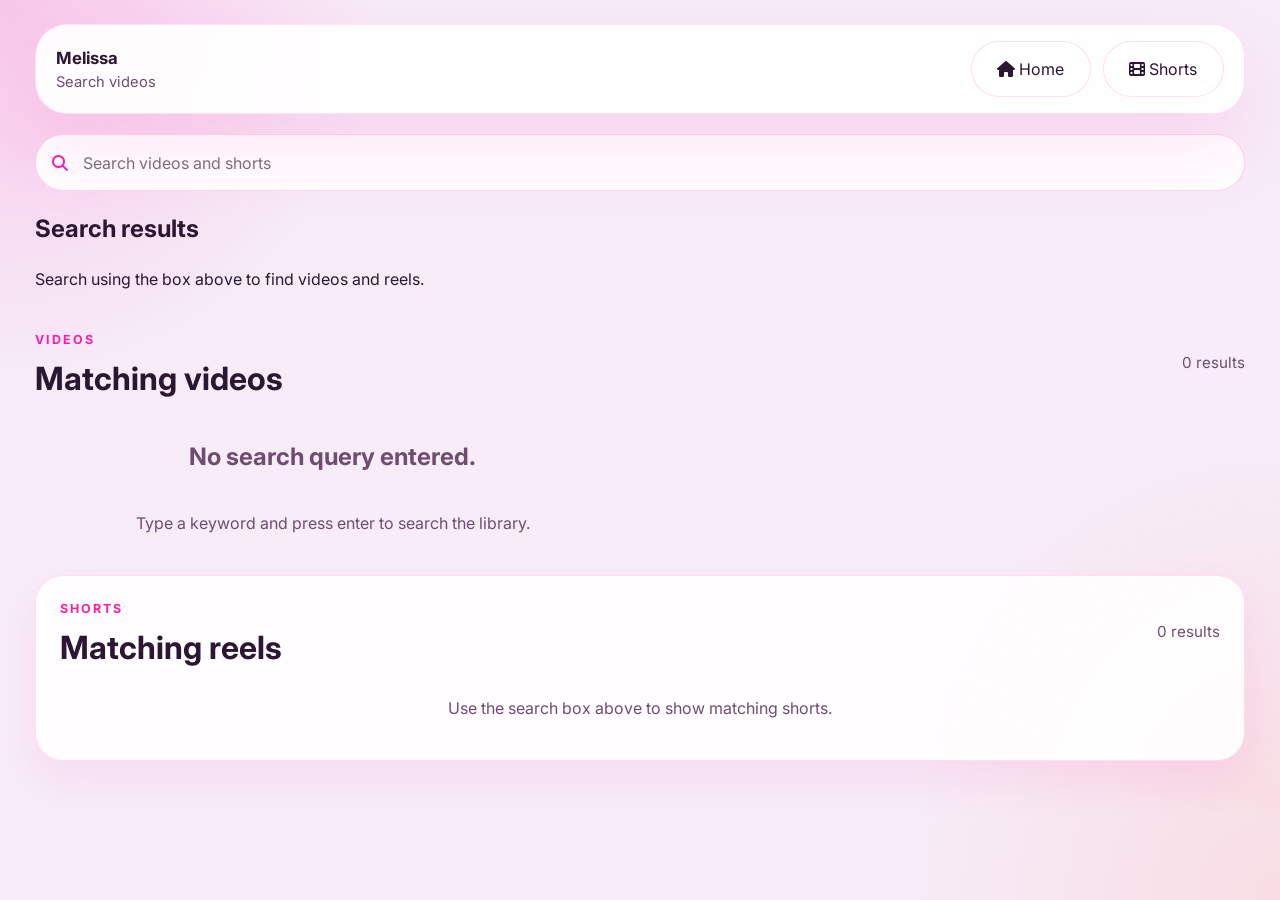
==== search.html @ fc81102a "Initial commit" ====
<!DOCTYPE html>
<html lang="en">
<head>
  <meta charset="UTF-8" />
  <meta name="viewport" content="width=device-width, initial-scale=1.0" />
  <title>Search | Melissa</title>
  <link rel="preconnect" href="https://fonts.googleapis.com" />
  <link rel="preconnect" href="https://fonts.gstatic.com" crossorigin />
  <link href="https://fonts.googleapis.com/css2?family=Inter:wght@400;500;600;700;800&display=swap" rel="stylesheet" />
  <link rel="stylesheet" href="https://cdnjs.cloudflare.com/ajax/libs/font-awesome/6.5.1/css/all.min.css" integrity="sha512-d0g7+I1B5m/0q2ey3V55PsCTR6vM98xtA6+tZ7xYqJt+JUzltqRgItmKXbNUu32dGLvYkBg85V6u0UoYqLJqmg==" crossorigin="anonymous" referrerpolicy="no-referrer" />
  <link rel="stylesheet" href="styles.css" />
</head>
<body>
  <div class="page-shell">
    <header class="top-bar">
      <div class="brand">
        <button class="menu-toggle" aria-label="Open menu"><i class="fas fa-bars"></i></button>
        <div>
          <p class="brand-label">Melissa</p>
          <span class="brand-tag">Search videos</span>
        </div>
      </div>
      <div class="top-actions">
        <a class="btn secondary" href="index.html"><i class="fas fa-home"></i> Home</a>
        <a class="btn secondary" href="shorts.html"><i class="fas fa-film"></i> Shorts</a>
      </div>
    </header>

    <form class="search-box" action="search.html" method="get">
      <button type="submit" aria-label="Search"><i class="fas fa-search"></i></button>
      <input id="searchInput" name="search" type="search" placeholder="Search videos and shorts" aria-label="Search videos" />
    </form>

    <main class="main-content search-page">
      <section class="search-heading">
        <h1>Search results</h1>
        <p id="searchMessage">Search for videos, creator names, or categories.</p>
      </section>

      <section class="video-grid-section">
        <div class="section-header">
          <div>
            <p class="section-eyebrow">Videos</p>
            <h2>Matching videos</h2>
          </div>
          <span class="result-count" id="videoCount"></span>
        </div>
        <div class="video-grid" id="searchVideoGrid"></div>
      </section>

      <section class="shorts-section">
        <div class="section-header">
          <div>
            <p class="section-eyebrow">Shorts</p>
            <h2>Matching reels</h2>
          </div>
          <span class="result-count" id="shortsCount"></span>
        </div>
        <div class="shorts-grid" id="searchShortsGrid"></div>
      </section>
    </main>
    <nav class="bottom-nav">
      <a class="nav-link" href="index.html">
        <i class="fas fa-home"></i>
        <span>Home</span>
      </a>
      <a class="nav-link" href="shorts.html">
        <i class="fas fa-film"></i>
        <span>Shorts</span>
      </a>
    </nav>
  </div>

  <script src="videos.js"></script>
  <script src="search.js"></script>
  <script src="metadata.js"></script>
</body>
</html>
---- styles.css ----
:root {
  --bg: #f7ecf8;
  --surface: #ffffff;
  --surface-muted: #fff0f9;
  --text: #2b1732;
  --text-muted: #6e4d70;
  --pink: #ff1da8;
  --pink-soft: #ff8ccb;
  --coral: #ff8b76;
  --border: rgba(242, 166, 213, 0.4);
  --shadow: 0 34px 80px rgba(255, 29, 168, 0.12);
}

* {
  box-sizing: border-box;
}

html, body {
  margin: 0;
  min-height: 100%;
  font-family: 'Inter', sans-serif;
  background: radial-gradient(circle at top left, rgba(255,29,168,0.18), transparent 25%),
              radial-gradient(circle at bottom right, rgba(255,139,118,0.16), transparent 24%),
              var(--bg);
  color: var(--text);
}

body {
  line-height: 1.5;
}

a {
  color: inherit;
  text-decoration: none;
}

button, input {
  font: inherit;
}

.page-shell {
  width: min(1250px, 100%);
  margin: 0 auto;
  padding: 1.5rem 1.25rem 3rem;
}

.top-bar {
  display: flex;
  align-items: center;
  justify-content: space-between;
  gap: 1rem;
  padding: 1rem 1.25rem;
  background: rgba(255, 255, 255, 0.92);
  border: 1px solid rgba(255, 165, 209, 0.32);
  border-radius: 32px;
  backdrop-filter: blur(14px);
  box-shadow: var(--shadow);
  position: sticky;
  top: 0;
  z-index: 20;
}

.brand {
  display: flex;
  align-items: center;
  gap: 0.85rem;
}

.brand-badge {
  width: 44px;
  height: 44px;
  border-radius: 14px;
  display: grid;
  place-items: center;
  background: linear-gradient(135deg, var(--pink), var(--coral));
  color: white;
  font-weight: 800;
  box-shadow: 0 16px 32px rgba(255,29,168,0.18);
}

.brand-label {
  margin: 0;
  font-size: 1.05rem;
  font-weight: 700;
}

.brand-tag {
  display: block;
  color: var(--text-muted);
  font-size: 0.92rem;
}

.menu-toggle {
  display: none;
  border: none;
  background: transparent;
  color: var(--text);
  font-size: 1.15rem;
  cursor: pointer;
}

.search-box {
  width: 100%;
  display: flex;
  align-items: center;
  gap: 0.85rem;
  padding: 0.9rem 1rem;
  border-radius: 999px;
  background: #fff;
  border: 1px solid rgba(255, 29, 168, 0.18);
  box-shadow: inset 0 0 0 1px rgba(255, 255, 255, 0.5);
  margin-top: 1.25rem;
}

.search-box button {
  border: none;
  background: transparent;
  color: var(--pink);
  display: grid;
  place-items: center;
  cursor: pointer;
  padding: 0;
  min-width: 0;
}

.search-box i {
  pointer-events: none;
}

.search-box input {
  width: 100%;
  border: 0;
  outline: none;
  color: var(--text);
  background: transparent;
}

.top-actions {
  display: flex;
  align-items: center;
  gap: 0.75rem;
}

.icon-btn, .profile-btn {
  border: none;
  background: white;
  color: var(--text);
  width: 44px;
  height: 44px;
  border-radius: 16px;
  display: grid;
  place-items: center;
  box-shadow: 0 12px 24px rgba(255, 29, 168, 0.12);
  cursor: pointer;
}

.profile-btn span {
  font-weight: 700;
  color: var(--pink);
}

.layout-grid {
  display: grid;
  grid-template-columns: 240px minmax(0, 1fr) 280px;
  gap: 1.5rem;
  margin-top: 1.75rem;
}

.sidebar {
  display: grid;
  gap: 1.5rem;
  background: rgba(255, 255, 255, 0.9);
  border: 1px solid rgba(255, 139, 118, 0.15);
  border-radius: 28px;
  padding: 1.25rem;
  position: sticky;
  top: 5rem;
  height: fit-content;
}

.sidebar-heading {
  margin: 0 0 0.9rem;
  text-transform: uppercase;
  letter-spacing: 0.15em;
  font-size: 0.78rem;
  color: var(--text-muted);
}

.nav-link {
  display: flex;
  align-items: center;
  gap: 0.85rem;
  padding: 0.95rem 1rem;
  border-radius: 18px;
  color: var(--text);
  font-weight: 500;
  transition: background 180ms ease, color 180ms ease;
}

.nav-link:hover,
.nav-link.active {
  background: rgba(255, 29, 168, 0.1);
  color: var(--pink);
}

.main-content {
  display: grid;
  gap: 1.5rem;
}

.hero-card {
  display: grid;
  grid-template-columns: minmax(0, 1fr) 320px;
  gap: 1.5rem;
  background: linear-gradient(180deg, rgba(255,255,255,0.95), rgba(255, 216, 236, 0.9));
  border-radius: 32px;
  border: 1px solid rgba(255, 29, 168, 0.16);
  padding: 2rem;
  box-shadow: var(--shadow);
}

.hero-copy .eyebrow,
.section-eyebrow {
  margin: 0 0 0.75rem;
  color: var(--pink);
  text-transform: uppercase;
  letter-spacing: 0.16em;
  font-size: 0.78rem;
  font-weight: 700;
}

.hero-copy h1,
.section-header h2 {
  margin: 0;
  font-size: clamp(2rem, 2.5vw, 3rem);
  line-height: 1.05;
}

.hero-copy p {
  max-width: 42rem;
  color: var(--text-muted);
  margin-top: 1rem;
  font-size: 1rem;
}

.hero-actions {
  margin-top: 1.75rem;
  display: flex;
  flex-wrap: wrap;
  gap: 0.85rem;
}

.btn {
  border: none;
  border-radius: 999px;
  padding: 0.95rem 1.6rem;
  cursor: pointer;
  transition: transform 180ms ease, box-shadow 180ms ease;
}

.btn:hover {
  transform: translateY(-1px);
}

.btn.primary {
  background: var(--pink);
  color: white;
  box-shadow: 0 18px 36px rgba(255, 29, 168, 0.22);
}

.btn.secondary {
  background: white;
  color: var(--text);
  border: 1px solid rgba(255, 29, 168, 0.15);
}

.hero-preview {
  display: grid;
  gap: 1rem;
  align-content: center;
}

.hero-thumb {
  position: relative;
  min-height: 260px;
  border-radius: 28px;
  background: linear-gradient(135deg, #ff8cbd 0%, #ff72a1 100%);
  overflow: hidden;
  box-shadow: inset 0 0 0 1px rgba(255,255,255,0.2);
}

.hero-thumb::after {
  content: '';
  position: absolute;
  inset: 0;
  background: radial-gradient(circle at 20% 20%, rgba(255,255,255,0.35), transparent 26%),
              radial-gradient(circle at 80% 70%, rgba(255,255,255,0.2), transparent 18%);
}

.play-icon {
  position: absolute;
  left: 50%;
  top: 50%;
  transform: translate(-50%, -50%);
  width: 72px;
  height: 72px;
  border-radius: 50%;
  background: rgba(255,255,255,0.25);
  display: grid;
  place-items: center;
  color: white;
  font-size: 1.5rem;
}

.duration {
  position: absolute;
  right: 1rem;
  bottom: 1rem;
  background: rgba(0,0,0,0.28);
  color: white;
  padding: 0.55rem 0.85rem;
  border-radius: 999px;
  font-size: 0.95rem;
}

.hero-meta h2 {
  margin: 0;
  font-size: 1.25rem;
}

.hero-meta p {
  color: var(--text-muted);
  margin-top: 0.85rem;
}

.chips-section {
  display: flex;
  flex-wrap: wrap;
  gap: 0.85rem;
  padding: 0.75rem 0;
}

.chip {
  border: 1px solid transparent;
  border-radius: 999px;
  background: rgba(255, 255, 255, 0.9);
  padding: 0.75rem 1.15rem;
  color: var(--text);
  font-weight: 600;
  cursor: pointer;
  transition: background 180ms ease, border-color 180ms ease;
}

.chip:hover,
.chip.active {
  background: linear-gradient(135deg, rgba(255,29,168,0.15), rgba(255,139,118,0.16));
  border-color: rgba(255, 29, 168, 0.2);
  color: var(--pink);
}

.section-header {
  display: flex;
  align-items: center;
  justify-content: space-between;
  gap: 1rem;
}

.section-header h2 {
  margin: 0.25rem 0 0;
}

.result-count {
  color: var(--text-muted);
  font-size: 0.95rem;
}

.video-grid {
  display: grid;
  grid-template-columns: repeat(2, minmax(0, 1fr));
  gap: 1.25rem;
  margin-top: 1.5rem;
}

.video-card {
  background: white;
  border-radius: 26px;
  overflow: hidden;
  border: 1px solid rgba(255, 29, 168, 0.1);
  box-shadow: 0 20px 42px rgba(255, 29, 168, 0.08);
}

.video-card:hover {
  transform: translateY(-2px);
  transition: transform 180ms ease;
}

.video-thumb {
  position: relative;
  aspect-ratio: 16 / 9;
  background: linear-gradient(135deg, #ff8cbd 0%, #ff5c91 100%);
  display: grid;
  place-items: center;
  color: white;
  font-size: 0.95rem;
  overflow: hidden;
}

.video-thumb video,
.video-thumb img.video-thumb-image,
.short-thumb-preview {
  position: absolute;
  inset: 0;
  width: 100%;
  height: 100%;
  object-fit: cover;
  display: block;
}

.video-thumb::after {
  content: '';
  position: absolute;
  inset: 0;
  background: radial-gradient(circle at 15% 15%, rgba(255,255,255,0.25), transparent 20%),
              radial-gradient(circle at 80% 30%, rgba(255,255,255,0.12), transparent 16%);
}

.video-thumb span {
  position: absolute;
  right: 0.9rem;
  bottom: 0.8rem;
  background: rgba(0,0,0,0.3);
  padding: 0.4rem 0.7rem;
  border-radius: 999px;
  font-size: 0.82rem;
  z-index: 1;
}

.video-card-content {
  padding: 1.15rem 1rem 1.1rem;
}

.video-title {
  margin: 0 0 0.85rem;
  font-size: 1.05rem;
  line-height: 1.4;
}

.video-meta {
  display: flex;
  align-items: center;
  justify-content: space-between;
  flex-wrap: wrap;
  gap: 0.5rem;
  color: var(--text-muted);
  font-size: 0.95rem;
}

.video-meta span {
  display: inline-flex;
  align-items: center;
  gap: 0.4rem;
}

.side-panel {
  display: grid;
  gap: 1.2rem;
}

.panel-card {
  background: white;
  padding: 1.35rem;
  border-radius: 28px;
  box-shadow: 0 26px 48px rgba(255, 29, 168, 0.1);
  border: 1px solid rgba(255, 29, 168, 0.08);
}

.panel-card.panel-accent {
  background: linear-gradient(180deg, #fff0f6, #ffe9f5);
}

.panel-card h3 {
  margin: 0 0 0.65rem;
}

.panel-card p {
  margin: 0 1rem 1rem 0;
  color: var(--text-muted);
}

.mini-list {
  list-style: none;
  padding: 0;
  margin: 0;
  display: grid;
  gap: 0.8rem;
}

.mini-list li {
  display: flex;
  align-items: center;
  gap: 0.9rem;
  padding: 0.85rem 0.9rem;
  border-radius: 18px;
  background: rgba(255, 255, 255, 0.92);
  border: 1px solid rgba(255, 29, 168, 0.08);
}

.mini-list span {
  width: 2rem;
  height: 2rem;
  display: grid;
  place-items: center;
  border-radius: 12px;
  background: rgba(255, 29, 168, 0.1);
  color: var(--pink);
  font-weight: 700;
}

.filter-list {
  display: flex;
  flex-wrap: wrap;
  gap: 0.75rem;
}

.filter-list button {
  border: none;
  border-radius: 999px;
  padding: 0.8rem 1rem;
  background: white;
  color: var(--text);
  font-weight: 600;
  cursor: pointer;
  box-shadow: 0 12px 24px rgba(255, 29, 168, 0.08);
}

.filter-list button:hover {
  background: rgba(255, 29, 168, 0.1);
  color: var(--pink);
}

.filter-list button.active {
  background: var(--pink);
  color: white;
  box-shadow: 0 16px 36px rgba(255, 29, 168, 0.18);
}

@media (max-width: 1080px) {
  .layout-grid {
    grid-template-columns: 1fr;
  }
  .sidebar {
    position: relative;
    top: 0;
  }
}

@media (max-width: 860px) {
  .hero-card {
    grid-template-columns: 1fr;
  }
  .video-grid {
    grid-template-columns: 1fr;
  }
}

@media (max-width: 720px) {
  .page-shell {
    padding: 1rem;
  }
  .top-bar {
    flex-wrap: wrap;
  }
  .menu-toggle {
    display: inline-flex;
  }
  .sidebar {
    display: none;
  }
}

.shorts-page {
  background: radial-gradient(circle at top left, rgba(255,29,168,0.18), transparent 25%),
              radial-gradient(circle at bottom right, rgba(255,139,118,0.16), transparent 24%),
              var(--bg);
}

.shorts-feed {
  display: grid;
  gap: 1.5rem;
  margin-top: 1.75rem;
}

.shorts-item {
  min-height: 90vh;
  border-radius: 32px;
  overflow: hidden;
  background: linear-gradient(180deg, rgba(255, 255, 255, 0.08), rgba(255, 29, 168, 0.14));
  border: 1px solid rgba(255, 29, 168, 0.2);
  box-shadow: 0 34px 90px rgba(255, 29, 168, 0.18);
  position: relative;
}

.shorts-item video {
  width: 100%;
  height: 100%;
  object-fit: cover;
  display: block;
}

.shorts-overlay {
  position: absolute;
  left: 0;
  right: 0;
  bottom: 0;
  padding: 1.25rem;
  background: linear-gradient(180deg, transparent 0%, rgba(20, 12, 29, 0.72) 100%);
  color: white;
}

.shorts-overlay h2 {
  margin: 0 0 0.55rem;
  font-size: 1.4rem;
}

.shorts-overlay p {
  margin: 0;
  opacity: 0.88;
  font-size: 0.95rem;
}

.shorts-meta {
  display: flex;
  align-items: center;
  justify-content: space-between;
  gap: 1rem;
  margin-top: 1rem;
  font-size: 0.9rem;
  color: rgba(255,255,255,0.9);
}

.shorts-meta span {
  display: inline-flex;
  align-items: center;
  gap: 0.65rem;
}

.shorts-sentinel {
  height: 200px;
}

.shorts-loader {
  display: grid;
  place-items: center;
  padding: 3rem 0;
  color: var(--text-muted);
}

@media (max-width: 720px) {
  .shorts-item {
    min-height: 70vh;
  }

  .shorts-overlay h2 {
    font-size: 1.2rem;
  }
}

.shorts-section {
  background: rgba(255, 255, 255, 0.9);
  border: 1px solid rgba(255, 29, 168, 0.14);
  border-radius: 28px;
  padding: 1.5rem;
  box-shadow: 0 20px 40px rgba(255, 29, 168, 0.08);
}

.shorts-grid {
  display: grid;
  grid-template-columns: repeat(2, minmax(0, 1fr));
  gap: 1rem;
  margin-top: 1rem;
}

.search-page .shorts-grid {
  grid-template-columns: repeat(auto-fit, minmax(220px, 1fr));
  gap: 1rem;
}

.search-page .short-thumb {
  min-height: 260px;
}

.short-card {
  display: block;
  border-radius: 24px;
  overflow: hidden;
  border: 1px solid rgba(255, 29, 168, 0.1);
  background: white;
  text-decoration: none;
  color: inherit;
  box-shadow: 0 16px 32px rgba(255, 29, 168, 0.08);
}

.short-thumb {
  position: relative;
  min-height: 320px;
  aspect-ratio: 9 / 16;
  overflow: hidden;
  background: linear-gradient(135deg, #ff8cbd 0%, #ff6b9a 100%);
}

.short-thumb-preview {
  position: absolute;
  inset: 0;
  width: 100%;
  height: 100%;
  object-fit: cover;
}

.short-thumb-label {
  position: absolute;
  left: 0;
  right: 0;
  bottom: 0;
  display: flex;
  align-items: center;
  justify-content: space-between;
  gap: 0.5rem;
  padding: 0.85rem;
  background: linear-gradient(180deg, transparent, rgba(0, 0, 0, 0.3));
  color: white;
}

.short-thumb small,
.short-thumb span {
  background: rgba(255, 255, 255, 0.18);
  padding: 0.35rem 0.65rem;
  border-radius: 999px;
  font-size: 0.85rem;
}

.short-copy {
  padding: 1rem;
}

.short-copy h3 {
  margin: 0 0 0.55rem;
  font-size: 1rem;
}

.short-copy p {
  margin: 0;
  color: var(--text-muted);
  font-size: 0.9rem;
}

.link-button {
  padding: 0.85rem 1.2rem;
  border-radius: 999px;
  background: var(--pink);
  color: white;
  font-weight: 700;
  text-decoration: none;
}

.watch-page {
  background: radial-gradient(circle at top left, rgba(255,29,168,0.14), transparent 22%),
              radial-gradient(circle at bottom right, rgba(255,139,118,0.14), transparent 22%),
              var(--bg);
}

.shorts-page {
  background: radial-gradient(circle at top left, rgba(255,29,168,0.18), transparent 25%),
              radial-gradient(circle at bottom right, rgba(255,139,118,0.16), transparent 24%),
              var(--bg);
  overflow: hidden;
  min-height: 100vh;
}

body.shorts-page {
  overflow: hidden;
}

.shorts-page .page-shell {
  padding: 0;
  min-height: 100vh;
  height: 100vh;
  width: 100%;
  max-width: none;
}

.shorts-main {
  display: grid;
  gap: 0;
  height: 100vh;
  overflow: hidden;
}

.shorts-container {
  height: 100%;
  width: 100%;
  border-radius: 0;
  overflow: hidden;
  position: relative;
}

.shorts-item {
  position: relative;
  width: 100%;
  height: 100%;
  display: grid;
  place-items: center;
  background: transparent;
}

.shorts-item video {
  width: auto;
  height: 100%;
  max-width: 100%;
  object-fit: contain;
}

.shorts-close {
  position: absolute;
  top: 1rem;
  right: 1rem;
  padding: 0.8rem 1rem;
  border-radius: 999px;
  background: rgba(255, 255, 255, 0.92);
  color: var(--pink);
  font-weight: 700;
  display: inline-flex;
  align-items: center;
  justify-content: center;
  text-decoration: none;
  z-index: 10;
  box-shadow: 0 12px 28px rgba(255, 29, 168, 0.12);
}

.shorts-overlay {
  left: 0;
  right: 0;
  bottom: 0;
  padding: 1.5rem;
  background: linear-gradient(180deg, transparent 0%, rgba(20, 12, 29, 0.82) 100%);
  color: white;
}

.shorts-label {
  display: inline-flex;
  align-items: center;
  justify-content: center;
  padding: 0.45rem 0.85rem;
  border-radius: 999px;
  background: rgba(255, 255, 255, 0.18);
  color: white;
  font-size: 0.8rem;
  font-weight: 700;
  letter-spacing: 0.08em;
  text-transform: uppercase;
}

.shorts-overlay h2 {
  margin: 1rem 0 0.65rem;
}

.shorts-overlay p {
  margin: 0;
  color: rgba(255, 255, 255, 0.85);
}

.shorts-meta {
  display: flex;
  flex-wrap: wrap;
  gap: 0.8rem;
  margin-top: 1rem;
  color: rgba(255, 255, 255, 0.9);
}

.shorts-meta span {
  display: inline-flex;
  align-items: center;
  gap: 0.55rem;
  font-size: 0.95rem;
}

.shorts-hint {
  color: var(--text-muted);
  font-size: 0.95rem;
  text-align: center;
}

.shorts-empty {
  display: grid;
  place-items: center;
  height: 100%;
  text-align: center;
  color: var(--text-muted);
}

@media (max-width: 1080px) {
  .shorts-main {
    height: calc(100vh - 96px);
  }
}

.bottom-nav {
  display: none;
}

@media (max-width: 720px) {
  .shorts-page {
    border-radius: 16px;
  }

  .page-shell {
    padding-bottom: 92px;
  }

  .shorts-main {
    height: calc(100vh - 68px);
  }

  /* Make the shorts video full-bleed on mobile and remove corner rounding */
  .shorts-container {
    border-radius: 0;
    height: 100%;
    overflow: hidden;
  }

  .shorts-item {
    border-radius: 0;
    width: 100%;
    height: calc(100vh - 68px);
    display: block;
    background: transparent;
  }

  .shorts-item video {
    width: 100%;
    height: 100%;
    object-fit: cover;
    display: block;
    border-radius: 0;
  }

  .shorts-overlay {
    padding-bottom: 5rem;
    left: 0;
    right: 0;
  }

  .bottom-nav {
    display: flex;
    position: fixed;
    left: 0;
    right: 0;
    bottom: 0;
    height: 68px;
    background: rgba(255, 255, 255, 0.92);
    border: 1px solid rgba(255, 165, 209, 0.32);
    backdrop-filter: blur(14px);
    box-shadow: var(--shadow);
    justify-content: space-around;
    align-items: center;
    z-index: 20;
  }

  .bottom-nav .nav-link {
    color: var(--text);
    display: flex;
    flex-direction: column;
    align-items: center;
    justify-content: center;
    gap: 0.25rem;
    font-size: 0.76rem;
    text-decoration: none;
    opacity: 0.95;
  }

  .bottom-nav .nav-link.active {
    opacity: 1;
    color: var(--pink);
  }

  .bottom-nav .nav-link i {
    font-size: 1.1rem;
  }

  .shorts-hint {
    margin-bottom: 80px;
  }
}


.watch-player {
  border-radius: 32px;
  background: linear-gradient(180deg, rgba(255,255,255,0.98), rgba(255,216,236,0.9));
  border: 1px solid rgba(255, 29, 168, 0.16);
  box-shadow: var(--shadow);
  overflow: hidden;
  min-height: 420px;
  position: relative;
}

.watch-video-player {
  width: 100%;
  height: 100%;
  object-fit: contain;
  display: block;
  background: black;
}

.video-length {
  position: absolute;
  right: 1rem;
  bottom: 1rem;
  background: rgba(0, 0, 0, 0.35);
  color: white;
  padding: 0.45rem 0.85rem;
  border-radius: 999px;
  font-size: 0.9rem;
}

.video-badge {
  position: absolute;
  left: 1rem;
  top: 1rem;
  background: rgba(255, 255, 255, 0.9);
  color: var(--pink);
  padding: 0.65rem 0.95rem;
  border-radius: 999px;
  font-size: 0.85rem;
  font-weight: 700;
}

.video-tile {
  display: grid;
  place-items: center;
  min-height: 100%;
  padding: 3rem 1.5rem;
  color: white;
  background: radial-gradient(circle at center, rgba(255,255,255,0.18), transparent 42%),
              linear-gradient(135deg, #ff5fa2 0%, #ff8671 100%);
}

.play-circle {
  width: 92px;
  height: 92px;
  border-radius: 50%;
  background: rgba(255,255,255,0.22);
  display: grid;
  place-items: center;
  font-size: 1.7rem;
  margin-bottom: 1rem;
}

.video-duration {
  display: inline-flex;
  background: rgba(0,0,0,0.22);
  padding: 0.6rem 1rem;
  border-radius: 999px;
  font-size: 0.95rem;
}

.watch-info {
  margin-top: 1.5rem;
}

.watch-meta {
  display: flex;
  align-items: flex-start;
  justify-content: space-between;
  gap: 1rem;
  flex-wrap: wrap;
}

.watch-stats,
.watch-description {
  color: var(--text-muted);
  margin-top: 1rem;
}

.watch-description {
  max-width: 42rem;
}

.related-card {
  display: flex;
  align-items: center;
  justify-content: space-between;
  gap: 1rem;
  padding: 1rem;
  margin-top: 0.85rem;
  border-radius: 20px;
  background: rgba(255, 255, 255, 0.94);
  text-decoration: none;
  color: inherit;
  border: 1px solid rgba(255, 29, 168, 0.08);
}

.related-card strong {
  display: block;
  font-size: 0.97rem;
}

.related-card p {
  margin: 0.35rem 0 0;
  color: var(--text-muted);
  font-size: 0.88rem;
}

.watch-sidebar {
  display: grid;
  gap: 1.2rem;
}

.error-screen {
  min-height: 70vh;
  display: grid;
  place-items: center;
  text-align: center;
  gap: 1rem;
  padding: 3rem 1rem;
}

.error-screen h1 {
  margin: 0;
}

@media (max-width: 1080px) {
  .watch-grid {
    grid-template-columns: 1fr;
  }
  .shorts-grid {
    grid-template-columns: 1fr;
  }
}

@media (max-width: 860px) {
  .watch-player {
    min-height: 320px;
  }
}

@media (max-width: 720px) {
  .watch-grid {
    gap: 1rem;
  }
}
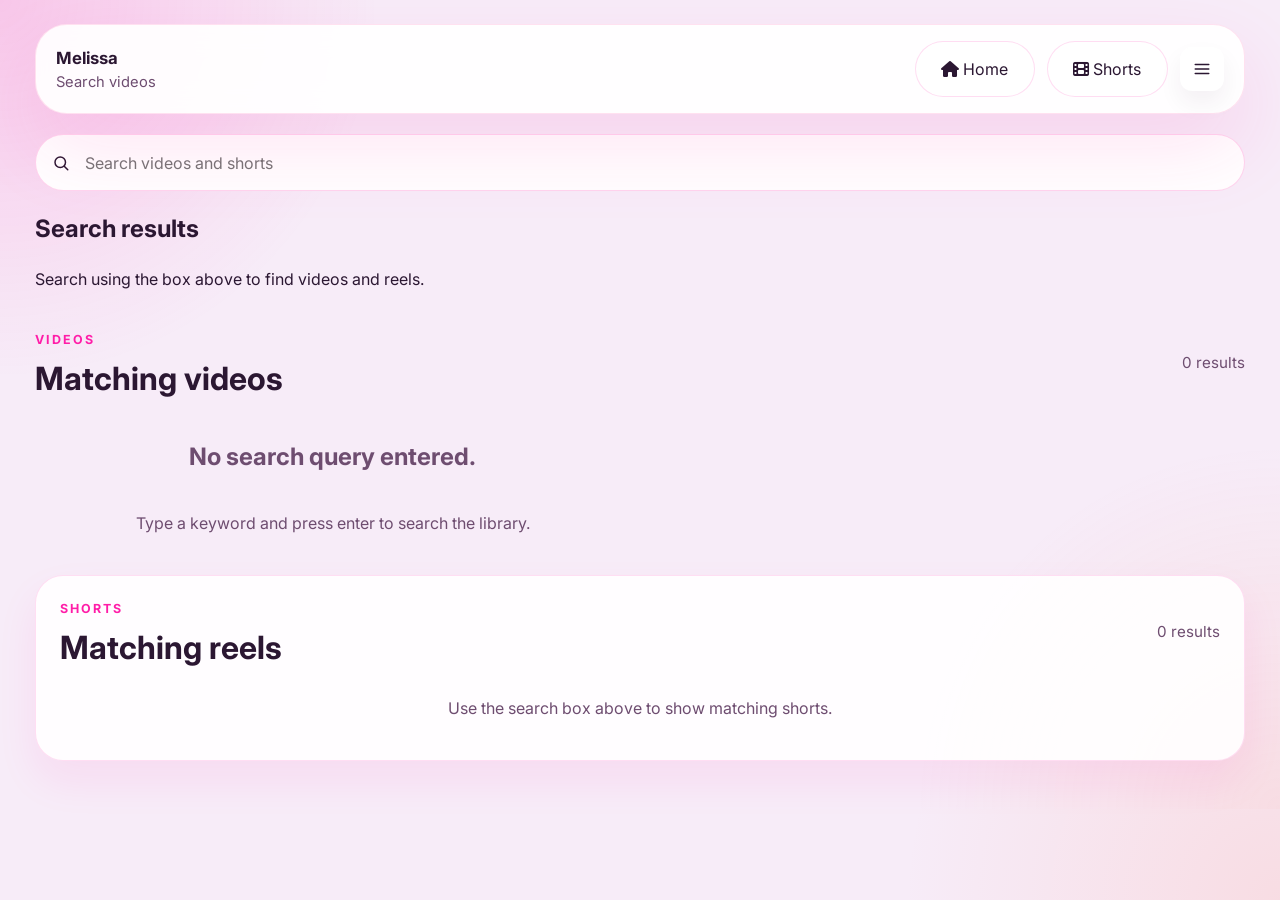
==== commit 7d9f8bad: "Added 'safe' mode and better mobile improvements" ====
--- a/search.html
+++ b/search.html
@@ -23,11 +23,17 @@
       <div class="top-actions">
         <a class="btn secondary" href="index.html"><i class="fas fa-home"></i> Home</a>
         <a class="btn secondary" href="shorts.html"><i class="fas fa-film"></i> Shorts</a>
+        <div class="menu-dropdown">
+          <button class="menu-btn" aria-haspopup="true" aria-expanded="false" aria-label="Open menu"><img class="icon icon-menu" src="icons/menu.svg" alt="Menu"/></button>
+          <div class="menu-dropdown-content" role="menu">
+            <a class="menu-item" role="menuitem" href="settings.html">Settings</a>
+          </div>
+        </div>
       </div>
     </header>
 
     <form class="search-box" action="search.html" method="get">
-      <button type="submit" aria-label="Search"><i class="fas fa-search"></i></button>
+      <button type="submit" aria-label="Search"><img class="icon icon-search" src="icons/search.svg" alt="Search"/></button>
       <input id="searchInput" name="search" type="search" placeholder="Search videos and shorts" aria-label="Search videos" />
     </form>
 
@@ -68,10 +74,12 @@
         <i class="fas fa-film"></i>
         <span>Shorts</span>
       </a>
+      
     </nav>
   </div>
 
   <script src="videos.js"></script>
+  <script src="settings.js"></script>
   <script src="search.js"></script>
   <script src="metadata.js"></script>
 </body>
--- a/styles.css
+++ b/styles.css
@@ -157,6 +157,109 @@
 .profile-btn span {
   font-weight: 700;
   color: var(--pink);
+}
+
+/* Toggle switch */
+.switch {
+  position: relative;
+  display: inline-block;
+  width: 56px;
+  height: 32px;
+}
+.switch input {
+  opacity: 0;
+  width: 0;
+  height: 0;
+}
+.slider {
+  position: absolute;
+  inset: 0;
+  background: rgba(20,12,29,0.06);
+  border-radius: 999px;
+  transition: background 180ms ease;
+  box-shadow: inset 0 -2px 6px rgba(0,0,0,0.06);
+}
+.slider:before {
+  content: '';
+  position: absolute;
+  height: 24px;
+  width: 24px;
+  left: 4px;
+  top: 4px;
+  background: white;
+  border-radius: 50%;
+  box-shadow: 0 6px 16px rgba(43,23,50,0.12);
+  transition: transform 180ms ease;
+}
+.switch input:checked + .slider {
+  background: linear-gradient(90deg, var(--pink), var(--coral));
+}
+.switch input:checked + .slider:before {
+  transform: translateX(24px);
+}
+.switch input:focus + .slider {
+  box-shadow: 0 0 0 4px rgba(255,29,168,0.08);
+}
+
+/* Dropdown menu (hamburger) */
+.menu-dropdown {
+  position: relative;
+  display: inline-block;
+}
+.menu-btn {
+  border: none;
+  background: white;
+  color: var(--text);
+  width: 44px;
+  height: 44px;
+  border-radius: 12px;
+  display: grid;
+  place-items: center;
+  box-shadow: 0 12px 24px rgba(43,23,50,0.06);
+  cursor: pointer;
+  font-size: 1.05rem;
+}
+.icon {
+  width: 20px;
+  height: 20px;
+  display: inline-block;
+}
+.icon-search { width: 18px; height: 18px }
+.icon-menu { width: 20px; height: 18px }
+.menu-dropdown-content {
+  display: none;
+  position: absolute;
+  right: 0;
+  top: calc(100% + 8px);
+  background: white;
+  min-width: 180px;
+  border-radius: 12px;
+  border: 1px solid rgba(43,23,50,0.06);
+  box-shadow: 0 18px 40px rgba(43,23,50,0.12);
+  padding: 0.45rem 0;
+  z-index: 40;
+}
+.menu-dropdown:focus-within .menu-dropdown-content,
+.menu-dropdown .menu-btn[aria-expanded="true"] + .menu-dropdown-content {
+  display: block;
+}
+.menu-item {
+  display: block;
+  padding: 0.75rem 1rem;
+  color: var(--text);
+  text-decoration: none;
+  font-weight: 600;
+}
+.menu-item:hover {
+  background: rgba(255,29,168,0.06);
+  color: var(--pink);
+}
+
+/* Small variant for bottom nav */
+.nav-link.menu-dropdown {
+  display: inline-flex;
+  align-items: center;
+  justify-content: center;
 }
 
 .layout-grid {
